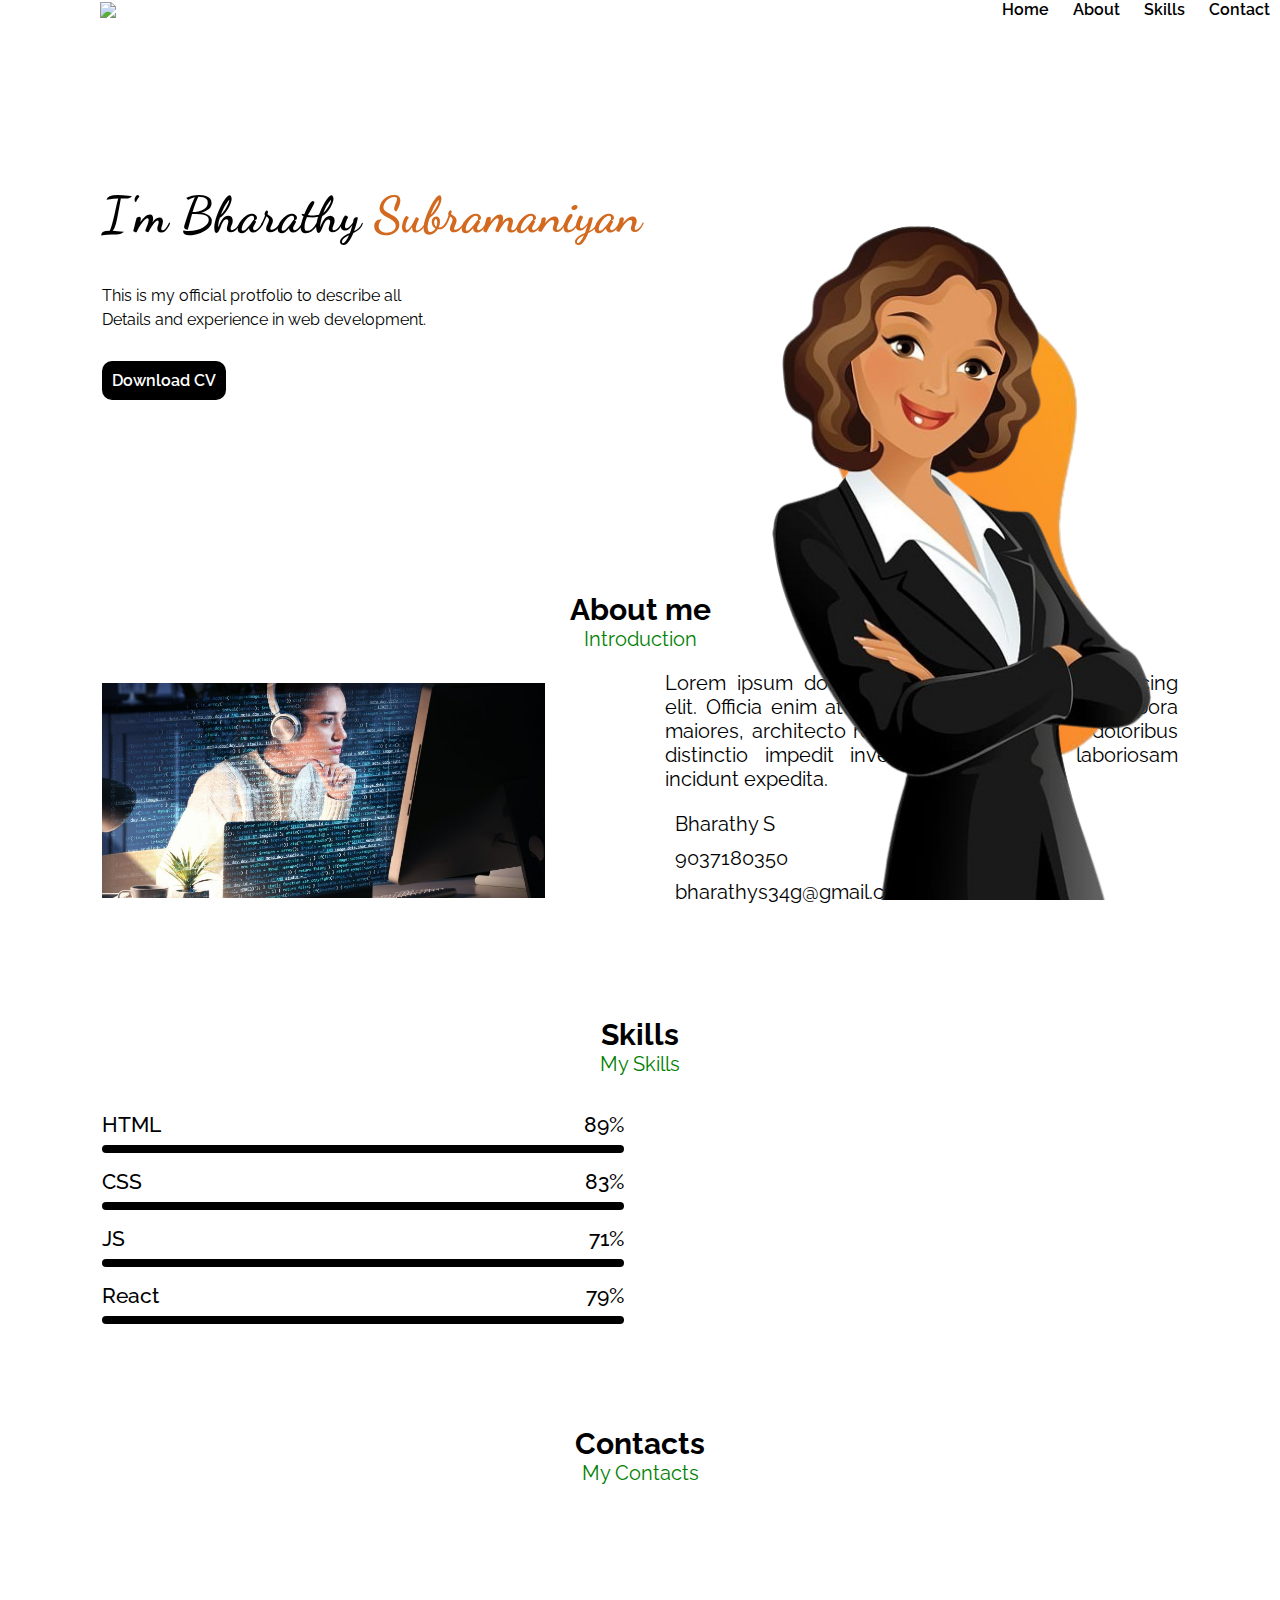
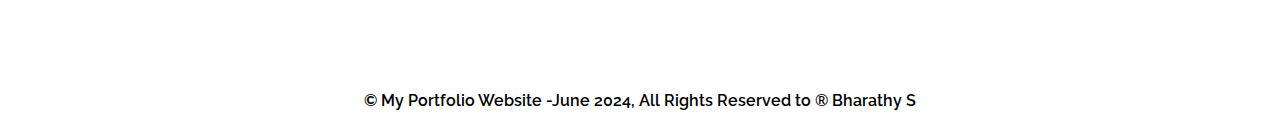
==== index.html @ 8883d59f "portfolio v1" ====
<!DOCTYPE html>
<html lang="en">

<head>
    <meta charset="UTF-8">
    <meta name="viewport" content="width=device-width, initial-scale=1.0">
    <title>PORTFOLIO</title>
    <!-- CSS links -->
    <link rel="stylesheet" href="./styles.css">
    <link rel="stylesheet" href="https://cdnjs.cloudflare.com/ajax/libs/font-awesome/6.6.0/css/all.min.css"
        integrity="sha512-Kc323vGBEqzTmouAECnVceyQqyqdsSiqLQISBL29aUW4U/M7pSPA/gEUZQqv1cwx4OnYxTxve5UMg5GT6L4JJg=="
        crossorigin="anonymous" referrerpolicy="no-referrer" />
    <!-- Google Font -->
    <link rel="preconnect" href="https://fonts.googleapis.com">
    <link rel="preconnect" href="https://fonts.gstatic.com" crossorigin>
    <link
        href="https://fonts.googleapis.com/css2?family=Dancing+Script:wght@400..700&family=Oswald:wght@200..700&family=Poppins:ital,wght@0,100;0,200;0,300;0,400;0,500;0,600;0,700;0,800;0,900;1,100;1,200;1,300;1,400;1,500;1,600;1,700;1,800;1,900&family=Raleway:ital,wght@0,100..900;1,100..900&family=SUSE:wght@100..800&display=swap"
        rel="stylesheet">
<!-- animate style -->
        <link
    rel="stylesheet"
    href="https://cdnjs.cloudflare.com/ajax/libs/animate.css/4.1.1/animate.min.css"
  />
  <!-- AOS animation -->
  <link href="https://unpkg.com/aos@2.3.1/dist/aos.css" rel="stylesheet">
</head>

<body>
    <div id="container">
        <!-- Navigation -->
        <nav>
            <!-- Logo -->
            <img class="logo"
                src="https://encrypted-tbn0.gstatic.com/images?q=tbn:ANd9GcTCOEdBcjzvcbuN7BQzuYZcXIYv92JyH7pxkQ&s">
            <!-- links -->
            <ul>
                <li class="list-items"><a class="links" href="#home">Home</a></li>
                <li class="list-items"><a class="links" href="#about">About</a></li>
                <li class="list-items"><a class="links" href="#skills">Skills</a></li>
                <li class="list-items"><a class="links" href="#Contact">Contact</a></li>
            </ul>
        </nav>

        <!-- Home -->
        <section id="home">

            <!-- hom content -->
            <div class="homecontent">
                <h1 class="animate__animated animate__heartBeat" id="username"> I'm Bharathy <span id="lname">Subramaniyan</span></h1><br>
                <p id="userDetails">This is my official protfolio to describe all <br>Details and experience in web
                    development.</p><br>
                <a id="download" href="./Bharathy_Resume2024.pdf" download="">Download CV</a>
            </div>

            <!-- home image -->
            <div class="homeimage">
                <img id="shape" class="group1" src="./images/Shape_Image_2024-09-09_at_1.58.55_PM-removebg-preview.png"
                    alt="no image">
                <img id="girl" class="group1"
                    src="./images/Girl-image_2024-09-09_at_1.58.55_PM__1_-removebg-preview.png" alt="no image">
            </div>

        </section>

        <!-- About -->
<section id="about">
    <div class="selectionHead">
        <h2 class="mainHead">About me</h2>
        <span class="subhead">Introduction</span>
    </div>
    <div class="aboutBody">
        <div data-aos="fade-right" class="aboutimage">
            <img class="img1" src="./images/codiningskills.jpg" alt="no image">
        </div>
        <div class="aboutContent">
            <p>Lorem ipsum dolor sit amet, consectetur adipisicing elit. Officia enim atque vel quae dicta soluta tempora maiores, architecto repudiandae fugiat, cum doloribus distinctio impedit inventore dolore, ex laboriosam incidunt expedita.</p>
            <div class="informations">
                <div class="infoBox">
                    <i class="fa-solid fa-user"></i>
                    <span>Bharathy S</span>
                </div>
                <div class="infoBox">
                    <i class="fa-solid fa-phone"></i>
                    <i class=""></i>
                    <span>9037180350</span>
                </div>
                <div class="infoBox">
                    <i class="fa-solid fa-envelope"></i>
                    <span>bharathys34g@gmail.com</span>
                </div>
            </div>
        </div>
    </div>
</section>

        <!-- Skills -->
        <section id="skills">
            <div class="selectionHead">
                <h2 class="mainHead">Skills</h2>
                <span class="subhead">My Skills</span>
            </div>
            <div class="skillContent">
                <div class="progressBars">
                    <div class="bars">
                        <div class="barHead">HTML</div>
                        <div class="barPercent">89%</div>
                        <div class="basebar"></div>
                        <div data-aos="fade-right" class="basebar htmlbar"></div>
                    </div>

                    <div class="bars">
                        <div class="barHead">CSS</div>
                        <div class="barPercent">83%</div>
                        <div class="basebar"></div>
                        <div data-aos="fade-right" class="basebar cssbar"></div>
                    </div>

                    <div class="bars">
                        <div class="barHead">JS</div>
                        <div class="barPercent">71%</div>
                        <div class="basebar"></div>
                        <div data-aos="fade-right" class="basebar jsbar"></div>
                    </div>

                    <div class="bars">
                        <div class="barHead">React</div>
                        <div class="barPercent">79%</div>
                        <div class="basebar"></div>
                        <div data-aos="fade-right" class="basebar reactbar"></div>
                    </div>

                </div>
                <div data-aos="flip-left" class="skillImage">
                    <img width="400px" class="mySkill" src="https://cdn.elearningindustry.com/wp-content/uploads/2021/07/shutterstock_1155561859.png" alt="no image">
                </div>
            </div>
        </section>
        <!-- Contact -->
        <section id="Contact">
            <div class="selectionHead">
                <h2 class="mainHead">Contacts</h2>
                <span class="subhead">My Contacts</span>
            </div>
            <div class="iconCollection">
                <!-- Linked in  -->
                 <div class="icon">
                    <a href="https://www.linkedin.com/in/bharathy-s-596478239"><i class="fa-brands fa-linkedin brands"></i></a>
                 </div>
                 
                <!-- github -->
                <div class="icon">
                    <a href="https://www.linkedin.com/in/bharathy-s-596478239"><i class="fa-brands fa-github brands"></i></a>
                    
                 </div>
                <!-- instagram -->
                <div class="icon">
                    <a href="https://www.linkedin.com/in/bharathy-s-596478239"><i class="fa-brands fa-instagram brands"></i></a>
                 </div>
                <!-- facebook -->
                <div class="icon">
                    <a href="https://www.linkedin.com/in/bharathy-s-596478239"><i class="fa-brands fa-facebook brands"></i></a>
                 </div>
                <!-- twitter -->
                <div class="icon">
                    <a href="https://www.linkedin.com/in/bharathy-s-596478239"><i class="fa-brands fa-twitter brands"></i></a>
                 </div>
                 <!-- whatsapp -->
                 <div class="icon">
                    <a href="https://www.linkedin.com/in/bharathy-s-596478239"><i class="fa-brands fa-whatsapp brands"></i></a>
                 </div>

            </div>
        </section>
        <!-- footer -->
        <footer>
<p id="copyright">&copy; My Portfolio Website -June 2024, All Rights Reserved to &reg; Bharathy S</p>
<div class="icon upArrow">
    <a href="#container"><i class="fa-solid fa-angle-up brands"></i></a>
    
 </div>
        </footer>
    </div>
</body>
<!-- AOS script -->
<script src="https://unpkg.com/aos@2.3.1/dist/aos.js"></script>
<script>
    AOS.init();
  </script>
</html>
---- styles.css ----
*{
    margin: 0;
    padding: 0;
    box-sizing: border-box;
    font-family: "Raleway", system-ui;
}
#container{
    width: 100%;
    height: 100vh;
    position: relative;
}
nav{
    display: flex;
    justify-content: space-between;
    align-items: center;
    margin-left: 100px;
}
.logo{
    width: 150px;
}
.list-items{
list-style: none;
display: inline;
margin: 0px 10px;
}
a{
 text-decoration: none;   
 color: black;
 font-weight: 600;
}
a:hover{
  color: red;
  text-decoration: underline;  
}
.homecontent{
    margin: 13% 0px 0px 8%;
}
#username{
    font-size: 50px;
    margin-bottom: 20px;
    font-family: "Dancing Script", system-ui;
}
#lname{
    font-family: "Dancing Script", system-ui;
 color: chocolate;   
}
#userDetails{
    line-height: 1.5;
}
#download{
    background-color: black;
    color: white;
    padding: 10px;
    border-radius: 10px;
    /* use display: inline-block; if the element overlap with previous content */
    display: inline-block;
    margin-top: 10px;
}
.homeimage{
    width: 45%;
    height: 75%;
    position: absolute;
    right: 30px;
    bottom: 0px;
}
.group1{
    position: absolute;
    height: 100%;
    bottom: 0px;
    left: 50%;
    transform: translateX(-50%);
    transition: bottom 2s, left 1s;
}
.homeimage:hover #shape{
    bottom: 60px;
}
.homeimage:hover #girl{
    left: 30%;
}
#about{
    margin: 15% 8% 0px 8% ;
}
.selectionHead{
    text-align: center;
}
.mainHead{
    font-size: 30px;
}
.subhead{
    font-size: 20px;
    color: green;
}
.aboutBody{
    margin-top: 20px;
    /* display: flex; */
    display: grid;
    grid-template-columns: repeat(2,1fr);
    gap: 50px;
    align-items: center;
}
.img1{
    width: 443px;
}
.aboutContent{
    font-size: 20px;
    text-align: justify;
}
.informations{
    margin-top: 1.3rem;
}
.infoBox{
    margin-bottom: 10px;
}
.infoBox>span{
    margin-left: 10px;
}
/* .mySkill{
    width: 400px;
} */
#skills{
margin: 8% 8% 0 8%;
}
.skillContent{
    display: grid;
    grid-template-columns: repeat(2,1fr);
    align-items: center;
    gap: 2rem;
    margin-top: 20px;
}
.bars{
    display: flex;
    justify-content: space-between;
    align-items: center;
    position: relative;
    padding: 1rem 0px;
}
.barHead, .barPercent{
    font-weight: 500;
    font-size: 1.3rem;
}
.basebar{
    width: 100%;
    height: 0.5rem;
    background-color: black;
    border-radius: 10px;
    position: absolute;
    bottom: 0px;
}
.htmlbar{
    background-color: orange;
    width: 89%;
}
.cssbar{
    background-color: orange;
    width: 83%;
}
.jsbar{
    background-color: orange;
    width: 71%;
}
.reactbar{
    background-color: orange;
    width: 79%;
}
#Contact{
   margin:  8%  8%  0px  8%;
}
.iconCollection{
    display: flex;
    justify-content: center;
    align-items: center;
    margin-top: 5%;
}
.icon{
    height: 50px;
    width: 50px;
    /* border: solid; */
    border-radius: 50%;
    display: flex;
    justify-content: center;
    align-items: center;
    margin: 0px 10px;
}
.brands{
color: black;
font-size: 2rem;
}
.icon:hover{
    background-image: linear-gradient(to bottom right,red,orange,yellow);
}
.icon:hover .brands{
    color: white;
    animation: rotate 3s;
}
@keyframes rotate{
    0%{
        transform: rotate(40deg);
    }
    20%{
        transform: rotate(-40deg);
    }
    40%{
        transform: rotate(40deg);
    }
    60%{
        transform: rotate(-40deg);
    }
    80%{
        transform: rotate(40deg);
    }
    100%{
        transform: rotate(-40deg);
    }
}
footer{
    margin: 8% 0px 0px;
}
#copyright{
    text-align: center;
    font-weight: 600;
}
.upArrow{
float: right;
margin-top: -30px;
}
html{
    scroll-behavior: smooth;
}
::-webkit-scrollbar{
width: 10px;
}
::-webkit-scrollbar-track{
background-color: azure;
}
::-webkit-scrollbar-thumb{
background-color: orange;
border-radius: 10px;
}
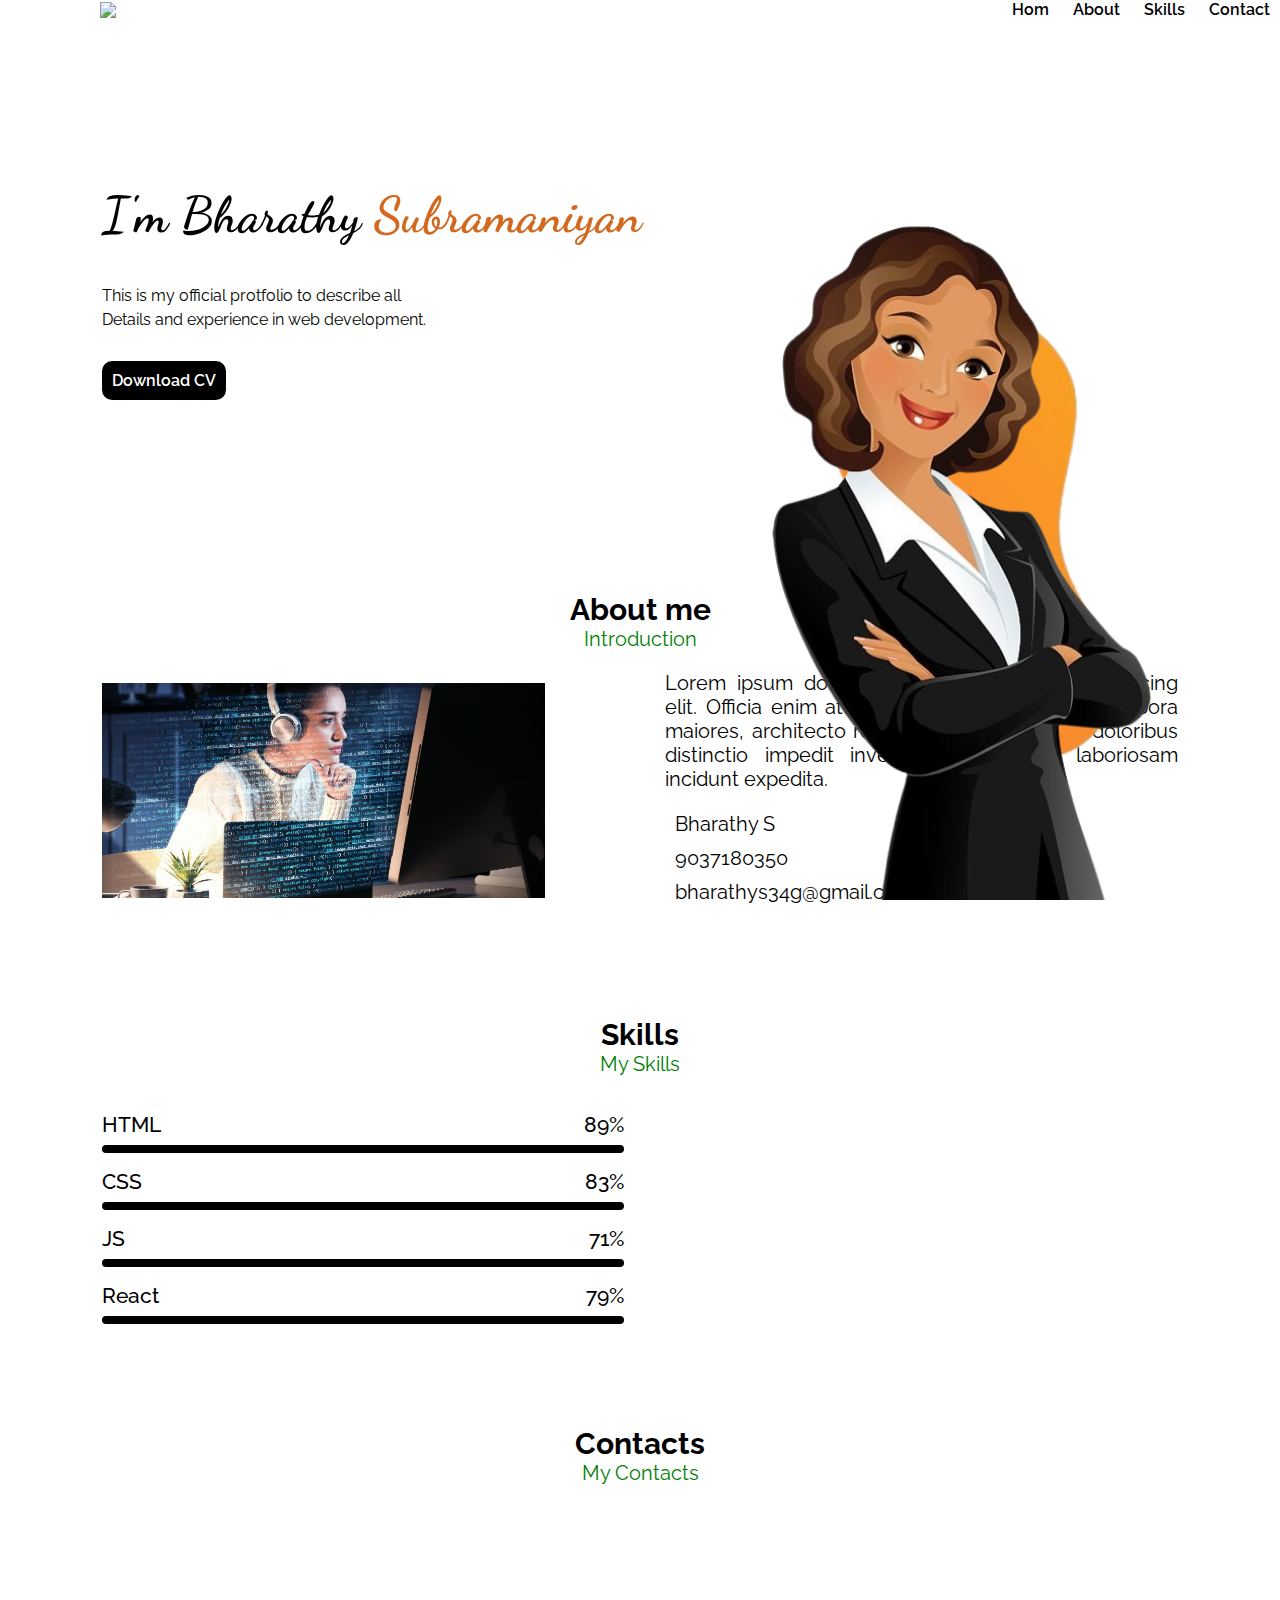
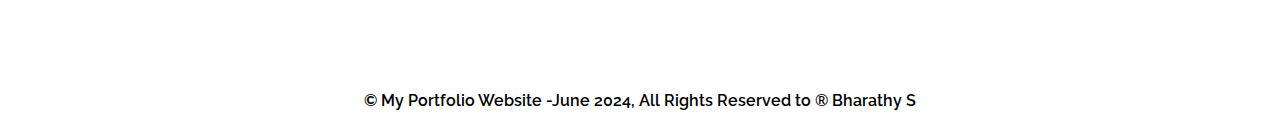
==== commit 8fdbff8e: "portfolio v1" ====
--- a/index.html
+++ b/index.html
@@ -34,7 +34,7 @@
                 src="https://encrypted-tbn0.gstatic.com/images?q=tbn:ANd9GcTCOEdBcjzvcbuN7BQzuYZcXIYv92JyH7pxkQ&s">
             <!-- links -->
             <ul>
-                <li class="list-items"><a class="links" href="#home">Home</a></li>
+                <li class="list-items"><a class="links" href="#home">Hom</a></li>
                 <li class="list-items"><a class="links" href="#about">About</a></li>
                 <li class="list-items"><a class="links" href="#skills">Skills</a></li>
                 <li class="list-items"><a class="links" href="#Contact">Contact</a></li>
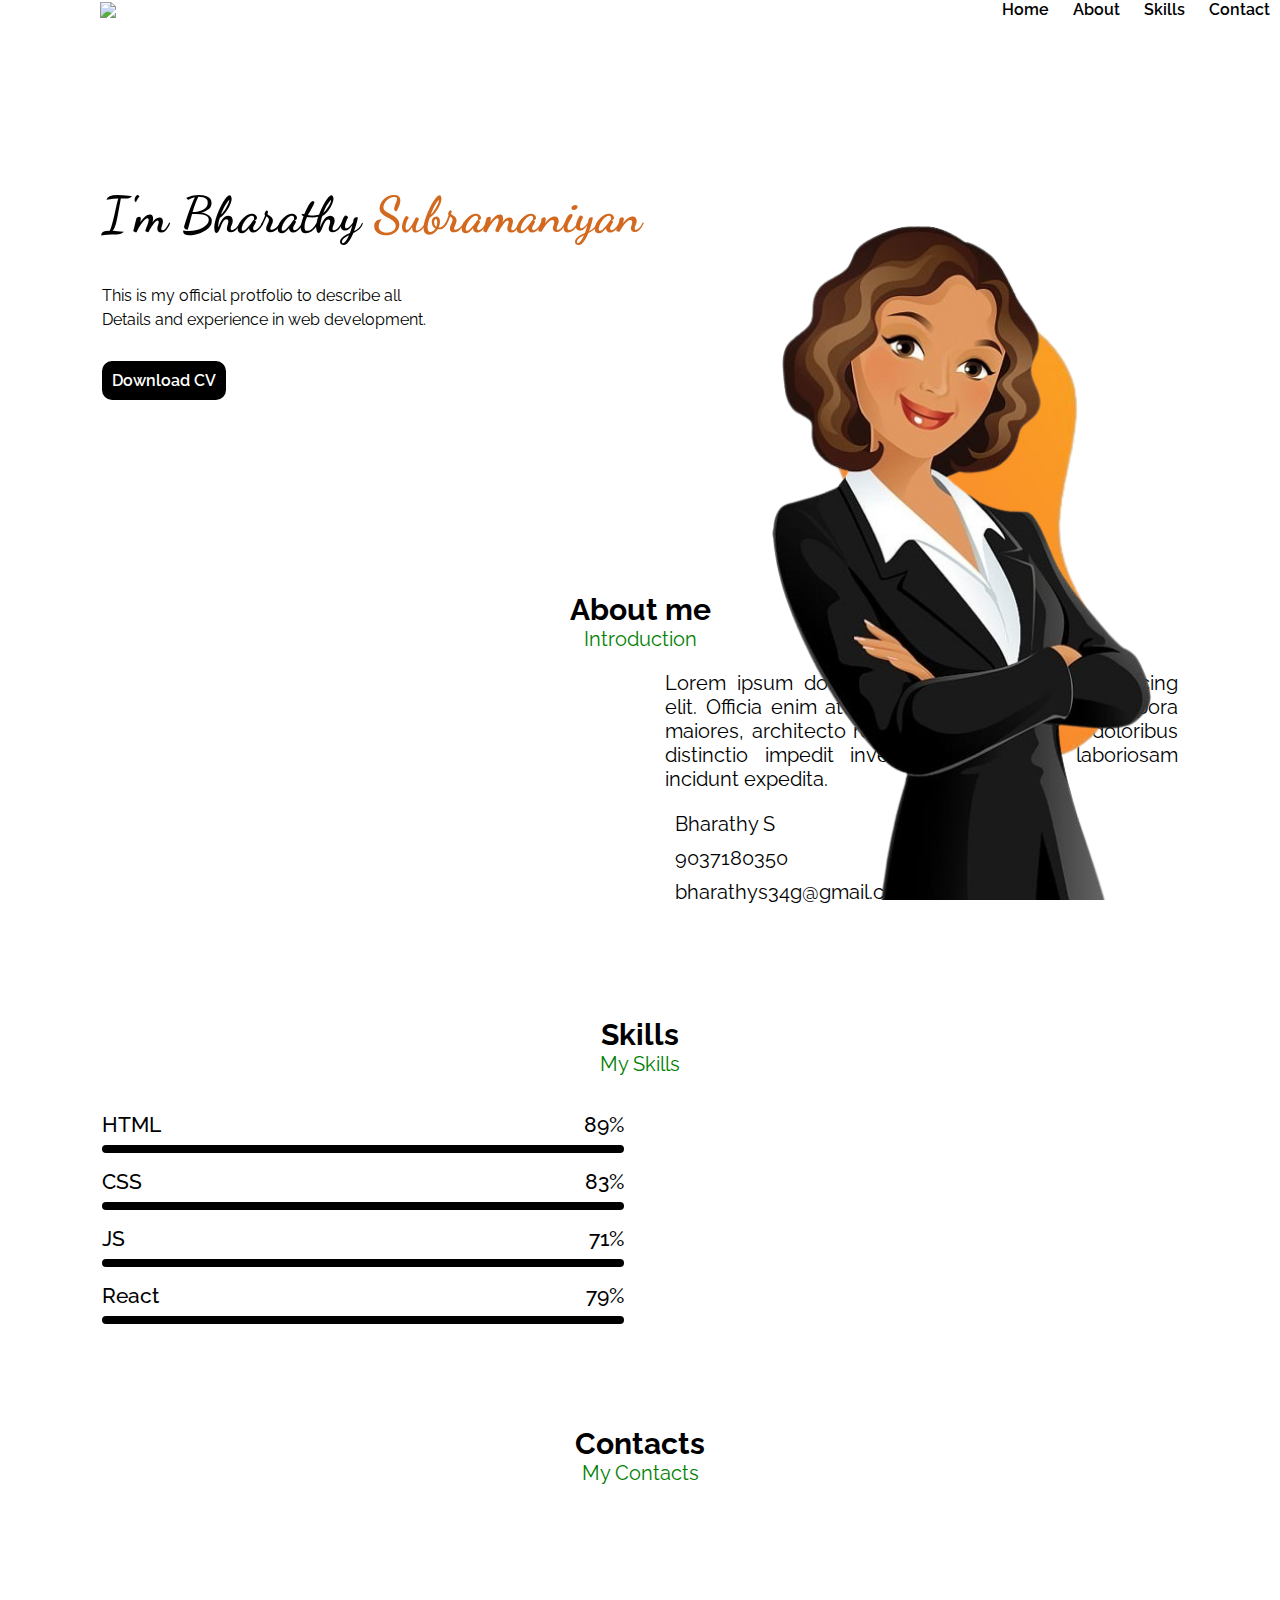
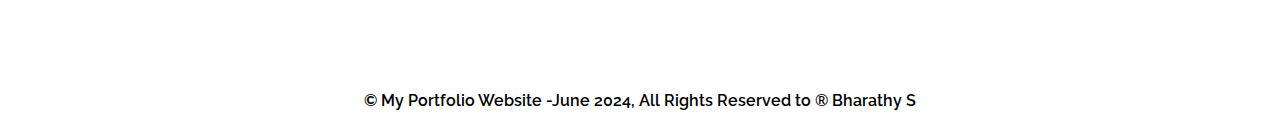
==== commit 20da545c: "task-cakewebsite" ====
--- a/index.html
+++ b/index.html
@@ -34,7 +34,7 @@
                 src="https://encrypted-tbn0.gstatic.com/images?q=tbn:ANd9GcTCOEdBcjzvcbuN7BQzuYZcXIYv92JyH7pxkQ&s">
             <!-- links -->
             <ul>
-                <li class="list-items"><a class="links" href="#home">Hom</a></li>
+                <li class="list-items"><a class="links" href="#home">Home</a></li>
                 <li class="list-items"><a class="links" href="#about">About</a></li>
                 <li class="list-items"><a class="links" href="#skills">Skills</a></li>
                 <li class="list-items"><a class="links" href="#Contact">Contact</a></li>
